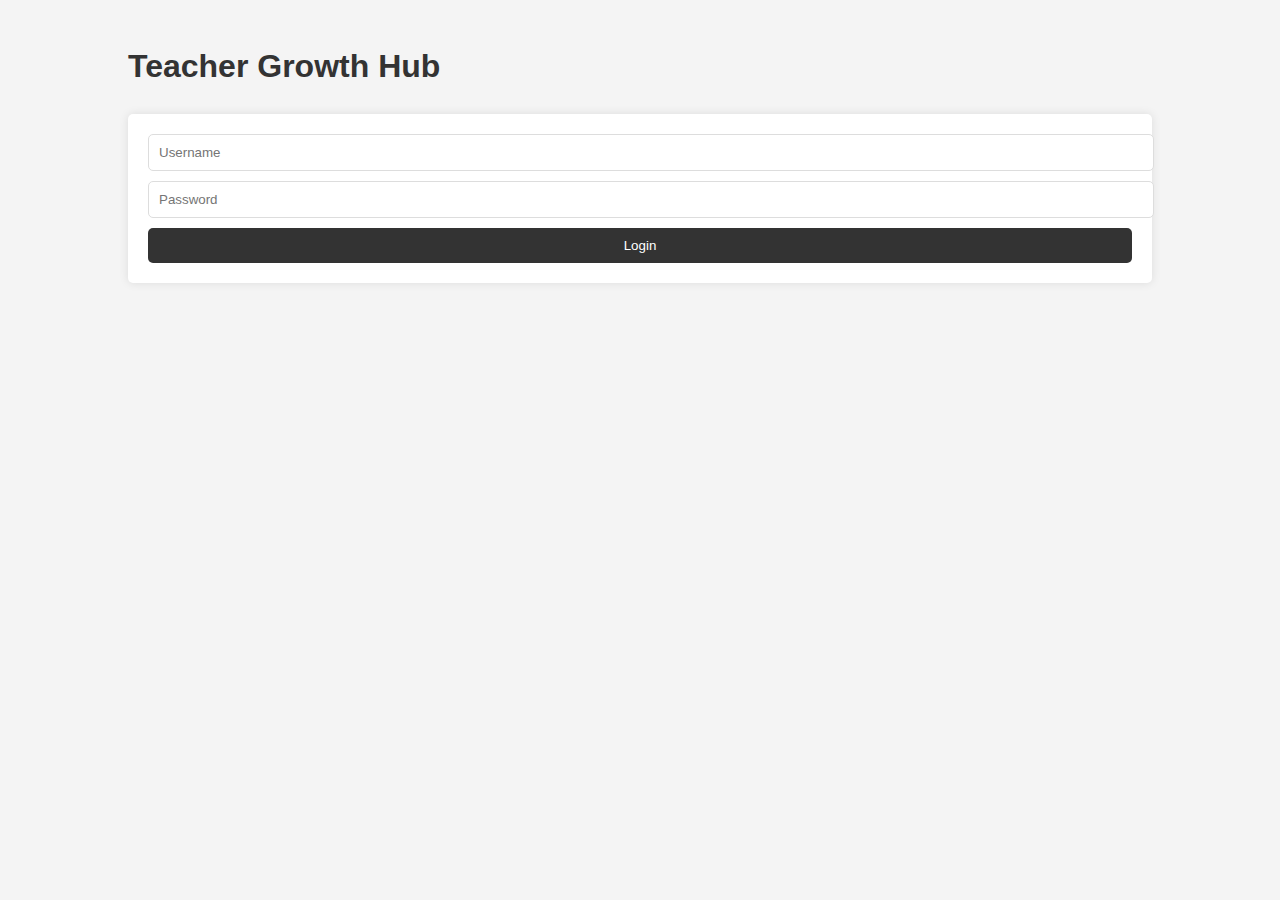
==== TeachersStreak/index.html @ f95dbb5f "pushing files" ====
<!DOCTYPE html>
<html lang="en">
<head>
    <meta charset="UTF-8">
    <meta name="viewport" content="width=device-width, initial-scale=1.0">
    <title>Teacher Growth Hub - Login</title>
    <link rel="stylesheet" href="styles.css">
</head>
<body>
    <div class="container">
        <h1>Teacher Growth Hub</h1>
        <form id="loginForm">
            <input type="text" id="username" placeholder="Username" required>
            <input type="password" id="password" placeholder="Password" required>
            <button type="submit">Login</button>
        </form>
    </div>
    <script src="main.js"></script>
</body>
</html>
---- TeachersStreak/styles.css ----
/* Global Styles */
body {
    font-family: Arial, sans-serif;
    line-height: 1.6;
    margin: 0;
    padding: 0;
    background-color: #f4f4f4;
}

.container {
    width: 80%;
    margin: auto;
    overflow: hidden;
    padding: 20px;
}

h1, h2 {
    color: #333;
}

/* Navigation */
nav {
    background-color: #333;
    color: #fff;
    padding: 10px 0;
}

nav ul {
    list-style-type: none;
    padding: 0;
    margin: 0;
    display: flex;
    justify-content: space-around;
}

nav ul li a {
    color: #fff;
    text-decoration: none;
    padding: 5px 10px;
}

nav ul li a:hover, nav ul li a.active {
    background-color: #555;
    border-radius: 5px;
}

/* Forms */
form {
    background-color: #fff;
    padding: 20px;
    border-radius: 5px;
    box-shadow: 0 0 10px rgba(0, 0, 0, 0.1);
}

input[type="text"], input[type="password"], input[type="date"], textarea {
    width: 100%;
    padding: 10px;
    margin-bottom: 10px;
    border: 1px solid #ddd;
    border-radius: 5px;
}

button {
    display: block;
    width: 100%;
    padding: 10px;
    background-color: #333;
    color: #fff;
    border: none;
    border-radius: 5px;
    cursor: pointer;
}

button:hover {
    background-color: #555;
}

/* Dashboard */
.dashboard-grid, .analytics-grid {
    display: grid;
    grid-template-columns: repeat(auto-fit, minmax(250px, 1fr));
    gap: 20px;
}

.card {
    background-color: #fff;
    padding: 20px;
    border-radius: 5px;
    box-shadow: 0 0 10px rgba(0, 0, 0, 0.1);
}

/* Responsive Design */
@media (max-width: 768px) {
    .container {
        width: 95%;
    }

    nav ul {
        flex-direction: column;
    }

    nav ul li {
        margin-bottom: 10px;
    }
}
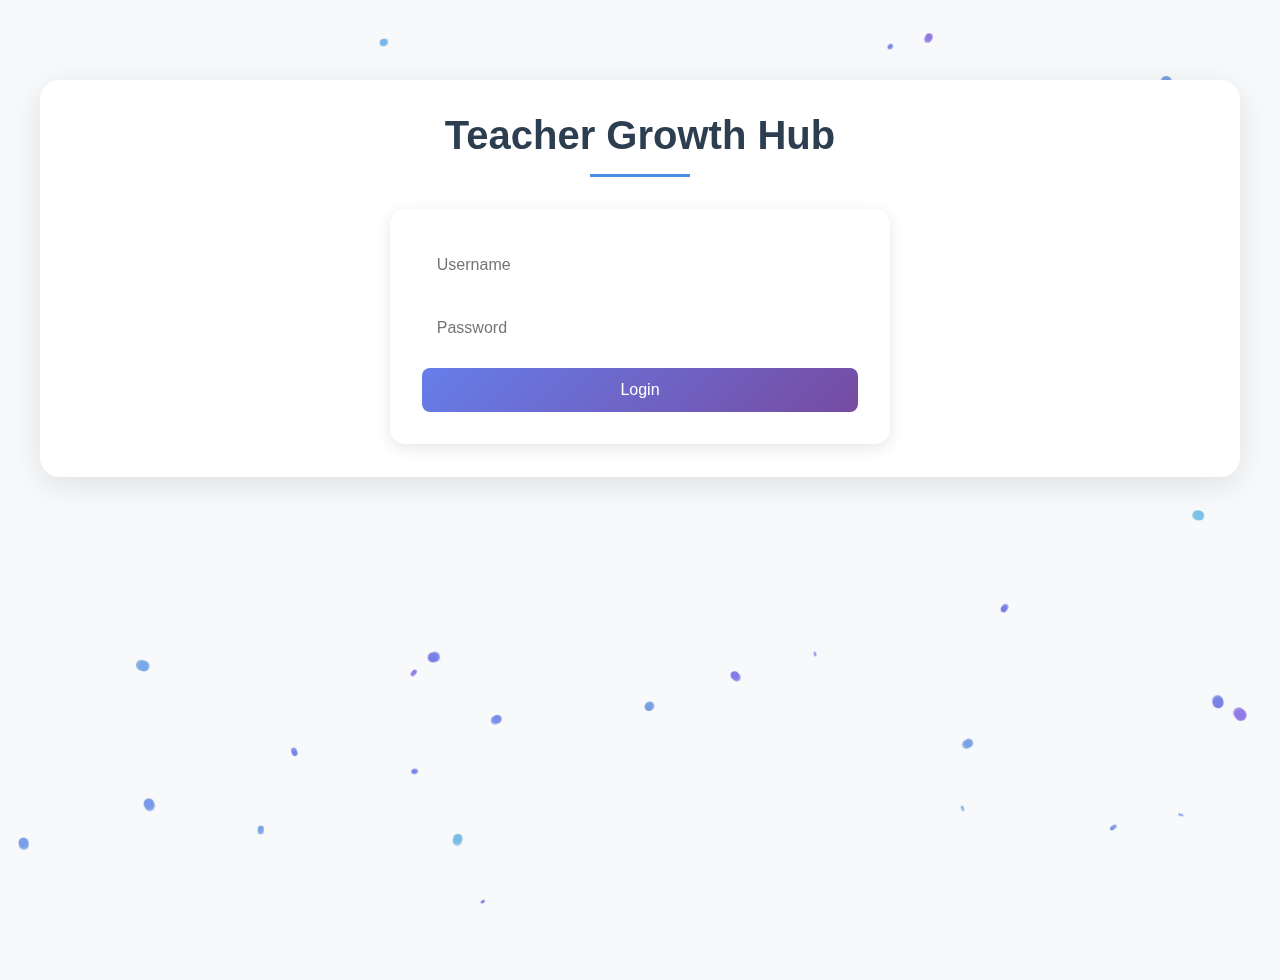
==== commit 709d77c8: "made changes to the UI" ====
--- a/TeachersStreak/index.html
+++ b/TeachersStreak/index.html
@@ -16,5 +16,6 @@
         </form>
     </div>
     <script src="main.js"></script>
+    <script src="background.js"></script>
 </body>
 </html>--- a/TeachersStreak/styles.css
+++ b/TeachersStreak/styles.css
@@ -1,105 +1,658 @@
-/* Global Styles */
-body {
-    font-family: Arial, sans-serif;
-    line-height: 1.6;
+:root {
+    --primary: #4a90e2;
+    --secondary: #50c878;
+    --accent: #ff6b6b;
+    --background: #f8f9fa;
+    --dark: #2c3e50;
+    --gradient-1: #ff6b6b;
+    --gradient-2: #4ecdc4;
+    --gradient-3: #45b7d1;
+    --purple-gradient: linear-gradient(135deg, #667eea 0%, #764ba2 100%);
+    --blue-gradient: linear-gradient(135deg, #2193b0 0%, #6dd5ed 100%);
+    --green-gradient: linear-gradient(135deg, #00b09b 0%, #96c93d 100%);
+    --orange-gradient: linear-gradient(135deg, #ff416c 0%, #ff4b2b 100%);
+    --card-1: linear-gradient(135deg, #5ee7df 0%, #b490ca 100%);
+    --card-2: linear-gradient(135deg, #c471f5 0%, #fa71cd 100%);
+    --card-3: linear-gradient(135deg, #84fab0 0%, #8fd3f4 100%);
+    --card-4: linear-gradient(135deg, #fad0c4 0%, #ffd1ff 100%);
+}
+
+* {
     margin: 0;
     padding: 0;
-    background-color: #f4f4f4;
+    box-sizing: border-box;
+}
+
+body {
+    font-family: 'Segoe UI', Tahoma, Geneva, Verdana, sans-serif;
+    background: var(--background);
+    min-height: 100vh;
+    position: relative;
+}
+
+nav {
+    background: var(--purple-gradient);
+    backdrop-filter: blur(10px);
+    position: fixed;
+    top: 0;
+    width: 100%;
+    box-shadow: 0 2px 10px rgba(0, 0, 0, 0.1);
+    z-index: 1000;
+    animation: gradientFlow 10s ease infinite;
+}
+
+nav ul {
+    display: flex;
+    justify-content: center;
+    list-style: none;
+    padding: 1rem;
+}
+
+nav ul li {
+    margin: 0 1rem;
+}
+
+nav ul li a {
+    color: white;
+    text-decoration: none;
+    padding: 0.5rem 1rem;
+    border-radius: 20px;
+    transition: all 0.3s ease;
+    position: relative;
+    overflow: hidden;
+    background: rgba(255, 255, 255, 0.1);
+    backdrop-filter: blur(5px);
+}
+
+nav ul li a::before {
+    content: '';
+    position: absolute;
+    bottom: 0;
+    left: 0;
+    width: 100%;
+    height: 2px;
+    background: linear-gradient(90deg, var(--gradient-1), var(--gradient-2));
+    transform: scaleX(0);
+    transform-origin: right;
+    transition: transform 0.3s ease;
+}
+
+nav ul li a:hover::before {
+    transform: scaleX(1);
+    transform-origin: left;
+}
+
+nav ul li a:hover {
+    background: rgba(255, 255, 255, 0.2);
+    transform: translateY(-2px);
+}
+
+nav ul li a.active {
+    background: rgba(255, 255, 255, 0.3);
 }
 
 .container {
-    width: 80%;
-    margin: auto;
+    max-width: 1200px;
+    margin: 80px auto 2rem;
+    padding: 2rem;
+    background: rgba(255, 255, 255, 0.95);
+    backdrop-filter: blur(10px);
+    border-radius: 20px;
+    border: 1px solid rgba(255, 255, 255, 0.2);
+    box-shadow: 0 8px 32px rgba(0, 0, 0, 0.1);
+    animation: slideUp 0.8s ease-out;
+}
+
+h1 {
+    color: var(--dark);
+    text-align: center;
+    margin-bottom: 2rem;
+    font-size: 2.5rem;
+    position: relative;
+    animation: slideDown 0.5s ease;
+}
+
+h1::after {
+    content: '';
+    display: block;
+    width: 100px;
+    height: 3px;
+    background: var(--primary);
+    margin: 1rem auto;
+    animation: expandWidth 0.8s ease;
+}
+
+.card {
+    background: rgba(255, 255, 255, 0.95);
+    backdrop-filter: blur(5px);
+    border: 1px solid rgba(255, 255, 255, 0.3);
+    position: relative;
     overflow: hidden;
-    padding: 20px;
-}
-
-h1, h2 {
-    color: #333;
-}
-
-/* Navigation */
-nav {
-    background-color: #333;
-    color: #fff;
-    padding: 10px 0;
-}
-
-nav ul {
-    list-style-type: none;
-    padding: 0;
-    margin: 0;
-    display: flex;
-    justify-content: space-around;
-}
-
-nav ul li a {
-    color: #fff;
-    text-decoration: none;
-    padding: 5px 10px;
-}
-
-nav ul li a:hover, nav ul li a.active {
-    background-color: #555;
-    border-radius: 5px;
-}
-
-/* Forms */
-form {
-    background-color: #fff;
-    padding: 20px;
-    border-radius: 5px;
-    box-shadow: 0 0 10px rgba(0, 0, 0, 0.1);
-}
-
-input[type="text"], input[type="password"], input[type="date"], textarea {
-    width: 100%;
-    padding: 10px;
-    margin-bottom: 10px;
-    border: 1px solid #ddd;
-    border-radius: 5px;
-}
-
-button {
-    display: block;
-    width: 100%;
-    padding: 10px;
-    background-color: #333;
-    color: #fff;
-    border: none;
-    border-radius: 5px;
-    cursor: pointer;
-}
-
-button:hover {
-    background-color: #555;
-}
-
-/* Dashboard */
+    border-radius: 15px;
+    padding: 1.5rem;
+    margin: 1rem;
+    box-shadow: 0 4px 15px rgba(0, 0, 0, 0.1);
+    transition: transform 0.3s ease;
+    animation: fadeIn 0.5s ease;
+    color: white;
+}
+
+.card::before {
+    content: '';
+    position: absolute;
+    top: 0;
+    left: 0;
+    width: 100%;
+    height: 100%;
+    background: rgba(255, 255, 255, 0.1);
+    transform: translateX(-100%);
+    transition: transform 0.5s ease;
+}
+
+.card:hover::before {
+    transform: translateX(0);
+}
+
+.card:hover {
+    transform: translateY(-5px);
+}
+
+.card h2 {
+    color: white;
+    text-shadow: 1px 1px 2px rgba(0, 0, 0, 0.1);
+    position: relative;
+}
+
+.card::after {
+    content: '';
+    position: absolute;
+    bottom: -50%;
+    right: -50%;
+    width: 100%;
+    height: 100%;
+    background: rgba(255, 255, 255, 0.1);
+    border-radius: 50%;
+    pointer-events: none;
+}
+
 .dashboard-grid, .analytics-grid {
     display: grid;
-    grid-template-columns: repeat(auto-fit, minmax(250px, 1fr));
-    gap: 20px;
-}
-
-.card {
-    background-color: #fff;
-    padding: 20px;
-    border-radius: 5px;
-    box-shadow: 0 0 10px rgba(0, 0, 0, 0.1);
-}
-
-/* Responsive Design */
+    grid-template-columns: repeat(auto-fit, minmax(300px, 1fr));
+    gap: 2rem;
+    padding: 1rem;
+}
+
+form {
+    display: flex;
+    flex-direction: column;
+    gap: 1rem;
+    max-width: 500px;
+    margin: 0 auto;
+    background: rgba(255, 255, 255, 0.9);
+    padding: 2rem;
+    border-radius: 15px;
+    box-shadow: 0 8px 32px rgba(0, 0, 0, 0.1);
+}
+
+input, textarea {
+    padding: 0.8rem;
+    border: 2px solid transparent;
+    border-radius: 8px;
+    font-size: 1rem;
+    transition: all 0.3s ease;
+    background: rgba(255, 255, 255, 0.9);
+    backdrop-filter: blur(5px);
+}
+
+input:focus, textarea:focus {
+    border-color: #667eea;
+    box-shadow: 0 0 15px rgba(102, 126, 234, 0.3);
+}
+
+button {
+    background: var(--purple-gradient);
+    position: relative;
+    overflow: hidden;
+    color: white;
+    padding: 0.8rem 1.5rem;
+    border: none;
+    border-radius: 8px;
+    cursor: pointer;
+    font-size: 1rem;
+    transition: all 0.3s ease;
+}
+
+button::before {
+    content: '';
+    position: absolute;
+    top: 0;
+    left: -100%;
+    width: 100%;
+    height: 100%;
+    background: linear-gradient(45deg, transparent, rgba(255, 255, 255, 0.2));
+    transition: 0.5s;
+}
+
+button:hover::before {
+    left: 100%;
+}
+
+button:hover {
+    transform: translateY(-3px);
+    box-shadow: 0 5px 15px rgba(102, 126, 234, 0.4);
+}
+
+/* Animations */
+@keyframes slideDown {
+    from { transform: translateY(-20px); opacity: 0; }
+    to { transform: translateY(0); opacity: 1; }
+}
+
+@keyframes expandWidth {
+    from { width: 0; }
+    to { width: 100px; }
+}
+
+@keyframes fadeIn {
+    from { opacity: 0; transform: translateY(20px); }
+    to { opacity: 1; transform: translateY(0); }
+}
+
+@keyframes gradientFlow {
+    0% { background-position: 0% 50%; }
+    50% { background-position: 100% 50%; }
+    100% { background-position: 0% 50%; }
+}
+
+@keyframes slideUp {
+    from {
+        transform: translateY(20px);
+        opacity: 0;
+    }
+    to {
+        transform: translateY(0);
+        opacity: 1;
+    }
+}
+
+/* Forum specific styles */
+#forumPosts {
+    display: grid;
+    gap: 1rem;
+}
+
+#forumPosts .post {
+    background: var(--blue-gradient);
+    color: white;
+    padding: 1.5rem;
+    border-radius: 15px;
+    margin-bottom: 1rem;
+    animation: slideUp 0.5s ease-out;
+}
+
+/* Analytics specific styles */
+canvas {
+    width: 100% !important;
+    height: auto !important;
+    margin: 1rem 0;
+    background: rgba(255, 255, 255, 0.1);
+    border-radius: 10px;
+    padding: 1rem;
+}
+
+/* Login page specific styles */
+#loginForm {
+    background: white;
+    padding: 2rem;
+    border-radius: 15px;
+    box-shadow: 0 4px 15px rgba(0, 0, 0, 0.1);
+    animation: fadeIn 0.5s ease;
+}
+
+/* Responsive design */
 @media (max-width: 768px) {
-    .container {
-        width: 95%;
-    }
-
     nav ul {
         flex-direction: column;
-    }
-
+        align-items: center;
+    }
+    
     nav ul li {
-        margin-bottom: 10px;
-    }
+        margin: 0.5rem 0;
+    }
+    
+    .container {
+        padding: 1rem;
+    }
+    
+    .card {
+        margin: 1rem 0;
+    }
+    
+    .dashboard-grid, .analytics-grid {
+        grid-template-columns: 1fr;
+    }
+    
+    nav ul li a {
+        padding: 0.5rem;
+    }
+}
+
+/* Add canvas styles */
+#backgroundCanvas {
+    position: fixed;
+    top: 0;
+    left: 0;
+    width: 100%;
+    height: 100%;
+    z-index: -1;
+    opacity: 0.6;
+}
+
+/* Add these new styles at the end of the file */
+.dashboard-grid .card, .analytics-grid .card {
+    animation: cardFloat 3s ease-in-out infinite;
+}
+
+@keyframes cardFloat {
+    0%, 100% { transform: translateY(0); }
+    50% { transform: translateY(-10px); }
+}
+
+/* Dark theme background styles */
+.dark-theme {
+    background: #1a1a2e;
+    color: #fff;
+}
+
+.dark-theme .container {
+    background: rgba(30, 30, 60, 0.8);
+}
+
+.dark-theme .card {
+    background: rgba(40, 40, 70, 0.9);
+    border: 1px solid rgba(255, 255, 255, 0.1);
+}
+
+.dark-theme input,
+.dark-theme textarea {
+    background: rgba(30, 30, 60, 0.9);
+    color: #fff;
+    border-color: rgba(255, 255, 255, 0.1);
+}
+
+.dark-theme input::placeholder,
+.dark-theme textarea::placeholder {
+    color: rgba(255, 255, 255, 0.6);
+}
+
+.dark-theme .geometric-background {
+    position: fixed;
+    top: 0;
+    left: 0;
+    width: 100%;
+    height: 100%;
+    z-index: -2;
+    background: 
+        linear-gradient(217deg, rgba(255,0,0,.1), rgba(255,0,0,0) 70.71%),
+        linear-gradient(127deg, rgba(0,255,0,.1), rgba(0,255,0,0) 70.71%),
+        linear-gradient(336deg, rgba(0,0,255,.1), rgba(0,0,255,0) 70.71%);
+    opacity: 0.5;
+}
+
+.dark-theme .animated-grid {
+    position: fixed;
+    top: 0;
+    left: 0;
+    width: 100%;
+    height: 100%;
+    z-index: -1;
+    background-size: 50px 50px;
+    background-image: 
+        linear-gradient(rgba(255,255,255,0.05) 1px, transparent 1px),
+        linear-gradient(90deg, rgba(255,255,255,0.05) 1px, transparent 1px);
+    animation: gridMove 20s linear infinite;
+}
+
+.dark-theme .floating-particles {
+    position: fixed;
+    top: 0;
+    left: 0;
+    width: 100%;
+    height: 100%;
+    z-index: -1;
+    overflow: hidden;
+}
+
+.dark-theme .particle {
+    position: absolute;
+    width: 2px;
+    height: 2px;
+    background: rgba(255, 255, 255, 0.5);
+    border-radius: 50%;
+    animation: particleFloat 20s infinite linear;
+}
+
+@keyframes gridMove {
+    0% {
+        transform: translateY(0);
+    }
+    100% {
+        transform: translateY(50px);
+    }
+}
+
+@keyframes particleFloat {
+    0% {
+        transform: translate(0, 0);
+    }
+    100% {
+        transform: translate(100vw, 100vh);
+    }
+}
+
+/* Update existing card styles for dark theme */
+.dark-theme .card h2 {
+    color: #fff;
+}
+
+.dark-theme .card:hover {
+    transform: translateY(-5px);
+    box-shadow: 0 8px 20px rgba(0, 0, 0, 0.3);
+}
+
+/* Update navigation for dark theme */
+.dark-theme nav {
+    background: rgba(20, 20, 40, 0.95);
+}
+
+.dark-theme h1,
+.dark-theme h2 {
+    color: #fff;
+}
+
+/* Colorful card styles for dashboard */
+.dashboard-grid .card {
+    background: white;
+    border-left: 5px solid transparent;
+    position: relative;
+    overflow: hidden;
+}
+
+/* Individual card styling */
+.dashboard-grid .card:nth-child(1) {
+    border-left-color: #4a90e2;
+    background: linear-gradient(to right, rgba(74, 144, 226, 0.1), white);
+}
+
+.dashboard-grid .card:nth-child(2) {
+    border-left-color: #b490ca;
+    background: linear-gradient(to right, rgba(180, 144, 202, 0.1), white);
+}
+
+.dashboard-grid .card:nth-child(3) {
+    border-left-color: #50c878;
+    background: linear-gradient(to right, rgba(80, 200, 120, 0.1), white);
+}
+
+.dashboard-grid .card:nth-child(4) {
+    border-left-color: #ff6b6b;
+    background: linear-gradient(to right, rgba(255, 107, 107, 0.1), white);
+}
+
+/* Card content styling */
+.dashboard-grid .card h2 {
+    color: var(--dark);
+    margin-bottom: 1rem;
+    font-size: 1.5rem;
+    border-bottom: 2px solid rgba(0, 0, 0, 0.1);
+    padding-bottom: 0.5rem;
+}
+
+/* Welcome message styling */
+.dashboard-page h1 {
+    background: var(--purple-gradient);
+    color: white;
+    padding: 1rem;
+    border-radius: 15px;
+    margin-bottom: 2rem;
+    box-shadow: 0 4px 15px rgba(0, 0, 0, 0.1);
+}
+
+/* List styling inside cards */
+.dashboard-grid .card ul {
+    list-style: none;
+    padding: 0;
+}
+
+.dashboard-grid .card ul li {
+    color: var(--dark);
+    margin-bottom: 0.8rem;
+    padding-left: 1.5rem;
+    position: relative;
+}
+
+.dashboard-grid .card ul li::before {
+    content: '•';
+    position: absolute;
+    left: 0;
+    color: var(--primary);
+}
+
+/* Goal progress specific styling */
+#goalProgress {
+    color: var(--dark);
+}
+
+#goalProgress p {
+    margin: 0.5rem 0;
+    display: flex;
+    justify-content: space-between;
+    align-items: center;
+}
+
+#goalProgress .progress-bar {
+    background: rgba(0, 0, 0, 0.1);
+    height: 8px;
+    border-radius: 4px;
+    margin-top: 0.3rem;
+    overflow: hidden;
+}
+
+#goalProgress .progress-bar div {
+    height: 100%;
+    background: var(--primary);
+    border-radius: 4px;
+    transition: width 0.3s ease;
+}
+
+/* Upcoming observations styling */
+#upcomingObservations li {
+    display: flex;
+    justify-content: space-between;
+    align-items: center;
+    padding: 0.5rem;
+    border-radius: 4px;
+    margin-bottom: 0.5rem;
+    background: rgba(0, 0, 0, 0.03);
+}
+
+/* Recommended learning styling */
+#recommendedLearning li {
+    padding: 0.5rem;
+    border-radius: 4px;
+    margin-bottom: 0.5rem;
+    background: rgba(0, 0, 0, 0.03);
+}
+
+/* Card hover effects */
+.dashboard-grid .card:hover {
+    transform: translateY(-5px);
+    box-shadow: 0 8px 15px rgba(0, 0, 0, 0.1);
+}
+
+/* Add this class to your dashboard.html body tag */
+.dashboard-page .container {
+    background: rgba(255, 255, 255, 0.95);
+    backdrop-filter: blur(10px);
+}
+
+/* Analytics page specific styles */
+.analytics-grid .card {
+    background: var(--purple-gradient);
+    padding: 1.5rem;
+}
+
+.analytics-grid .card:nth-child(2) {
+    background: var(--blue-gradient);
+}
+
+.analytics-grid .card:nth-child(3) {
+    background: var(--green-gradient);
+}
+
+/* Update canvas/chart container styling */
+.analytics-grid canvas {
+    background: white;
+    border-radius: 10px;
+    padding: 1rem;
+    margin-top: 1rem;
+    box-shadow: 0 4px 15px rgba(0, 0, 0, 0.1);
+}
+
+/* Analytics page header styling */
+.analytics-page h1 {
+    background: var(--purple-gradient);
+    color: white;
+    padding: 1rem;
+    border-radius: 15px;
+    margin-bottom: 2rem;
+    box-shadow: 0 4px 15px rgba(0, 0, 0, 0.1);
+}
+
+.analytics-page h1::after {
+    background: white;
+}
+
+/* Add this class to your analytics.html body tag */
+.analytics-page .container {
+    background: rgba(255, 255, 255, 0.95);
+    backdrop-filter: blur(10px);
+}
+
+/* Card title styling */
+.analytics-grid .card h2 {
+    color: white;
+    margin-bottom: 1rem;
+    font-size: 1.5rem;
+    text-shadow: 1px 1px 2px rgba(0, 0, 0, 0.2);
+}
+
+/* Observation list styling */
+#observationList .observation {
+    background: var(--green-gradient);
+    color: white;
+    padding: 1.5rem;
+    border-radius: 15px;
+    margin-bottom: 1rem;
+    animation: slideUp 0.5s ease-out;
 }